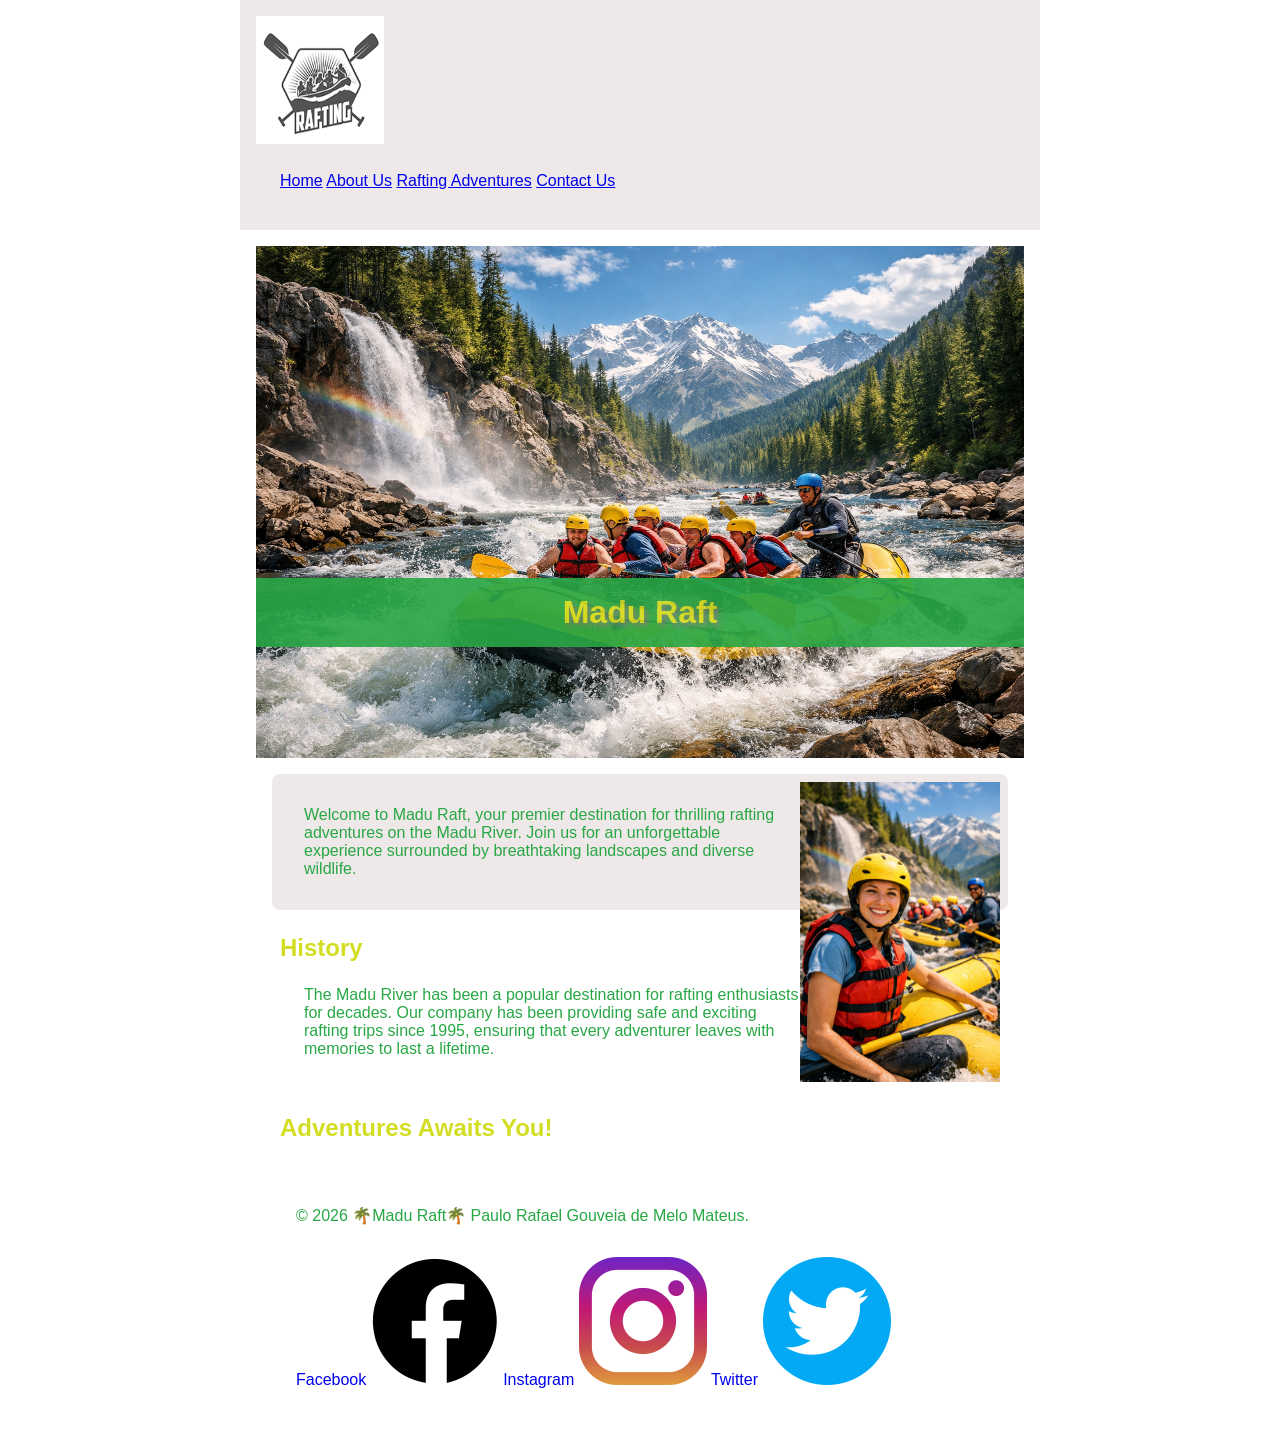
==== wwr/about.html @ ac252ab7 "-commit all" ====
<!doctype html>
<html lang="en"> 
    <link rel="stylesheet" href="styles/rafting.css">
    <head>
  <meta charset="utf-8">
  <meta name="viewport" content="width=device-width, initial-scale=1">
  <title>Madu Raft</title>
  <meta name="description" content="Rafting adventures on the Madu River.">
  <META NAME="AUTHOR" CONTENT="Paulo Rafael Gouveia de Melo Mateus">
    </head>
    <body>
        <header>
            <img src="images/rafting.png" alt="HTML Layout Logo" width="128" height="128">
               <nav>
                <a href="index.html">Home</a>
                <a href="about.html">About Us</a>
                <a href="trips.html">Rafting Adventures</a>
                <a href="contact.html">Contact Us</a>
        </nav>
        </header>
     
        <main>
            <div class="hero">
                <img src="images/hero.png" alt="Madu River Rafting" width="700">
                    <h1>Madu Raft</h1>
                    <article>
                        <img src="images/joy.png" alt="Rafting Adventure" width="200">
                        <p>Welcome to Madu Raft, your premier destination for thrilling rafting adventures on the Madu River. Join us for an unforgettable experience surrounded by breathtaking landscapes and diverse wildlife.</p>
                    </article>
            </div>
                        <section>
                <h2>History</h2>
                <p>The Madu River has been a popular destination for rafting enthusiasts for decades. Our company has been providing safe and exciting rafting trips since 1995, ensuring that every adventurer leaves with memories to last a lifetime.</p>
                        </section>

        <section>
                <h2>Adventures Awaits You!</h2>
            </section>
        <footer>
            <p>&copy; 2026 🌴Madu Raft🌴 Paulo Rafael Gouveia de Melo Mateus.</p>
                 <nav class="socialmedia">
                <a href="https://www.facebook.com">Facebook</a>
                <img src="images/facebook_2175193.png" alt="Facebook Logo" width="128" height="128">
                <a href="https://www.instagram.com">Instagram</a>
                <img src="images/instagram_174855.png" alt="Instagram logo" width="128" height="128">
                <a href="https://www.twitter.com">Twitter</a>
                <img src="images/twitter_3670151.png" alt="Twitter logo" width="128" height="128">
        </nav>
        </footer>
---- wwr/styles/rafting.css ----
:root {
    --primary-color: #007bff;
    --secondary-color: #efe8e8;
    --accent1-color: #28a745;
    --accent2-color: #d3dd21;
    --heading-font: 'Arial', sans-serif;
    --bodyfont: Arial, Helvetica, sans-serif;
}

*{
    margin: 0;
    padding: 0;
    box-sizing: border-box;
}

header {
    background-color: var(--secondary-color);
    color: var(--accent1-color);
    text-decoration: none;
    color: var(--accent1-color);
}

body {
    font-family: var(--bodyfont);
    color: var(--accent1-color);
}

header, main, footer {
    max-width: 800px;
    margin: auto;
    padding: 1rem;
}

h1, h2, h3 {
    font-family: var(--heading-font);
    color: var(--accent2-color);
}   

nav, p, section, article {
    margin: 16px;
    padding: 8px;
}

.socialmedia a {
    text-decoration:none;
}

.hero {
    position: relative;
}

.hero img   {
    display: block;
    width: 100%;
    height: auto;
    object-fit: cover;
}

h1 {
    position: absolute;
    top: 50%;
    width: 100%;
    padding: 16px;
    text-align: center;
    opacity: 0.9;
    background-color: var(--accent1-color);
    text-shadow: 3px 3px 5px #777;
}

article {
    margin: 16px;
    padding: 8px;
    background-color: var(--secondary-color);
    color: var(--accent1-color);
    border-radius: 8px;
}

.hero article img{
    float: right;
    width: 200px;
}
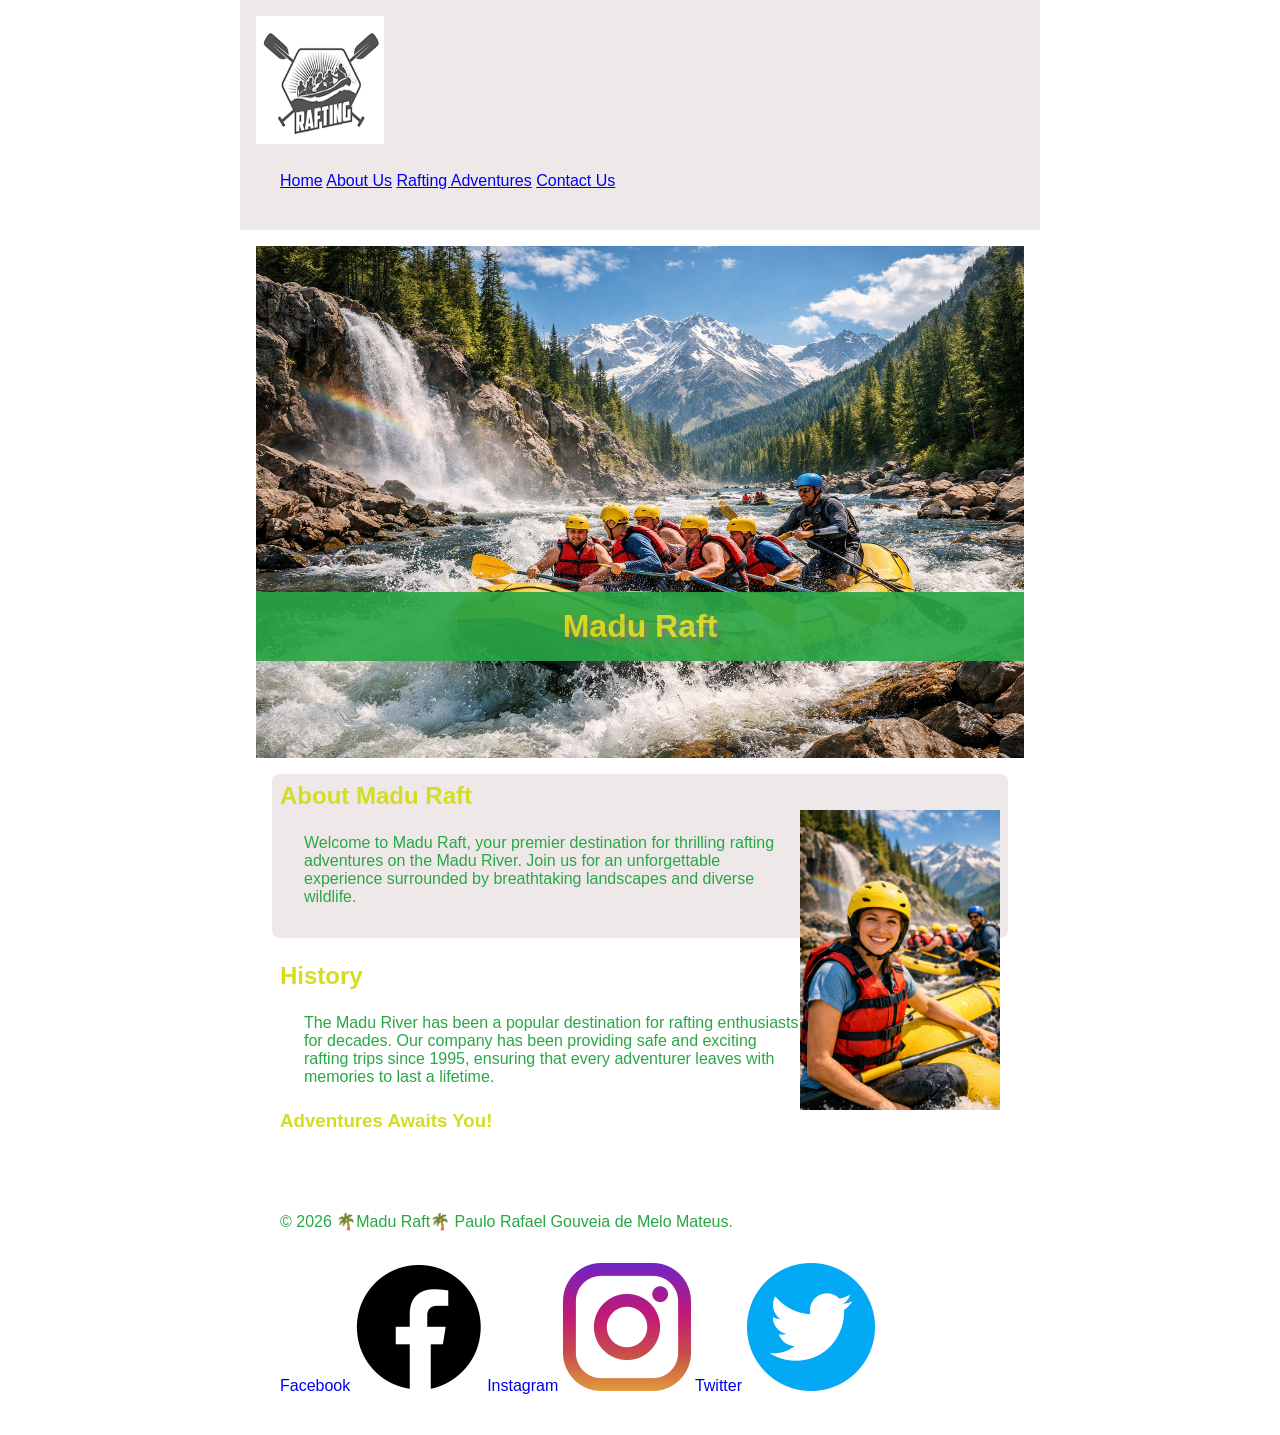
==== commit 1e00af15: "commit all" ====
--- a/wwr/about.html
+++ b/wwr/about.html
@@ -1,50 +1,59 @@
 <!doctype html>
-<html lang="en"> 
+<html lang="en">
+
+<head>
+    <meta charset="utf-8">
+    <meta name="viewport" content="width=device-width, initial-scale=1">
+    <title>Madu Raft</title>
+    <meta name="description" content="Rafting adventures on the Madu River.">
+    <meta name="author" content="Paulo Rafael Gouveia de Melo Mateus">
     <link rel="stylesheet" href="styles/rafting.css">
-    <head>
-  <meta charset="utf-8">
-  <meta name="viewport" content="width=device-width, initial-scale=1">
-  <title>Madu Raft</title>
-  <meta name="description" content="Rafting adventures on the Madu River.">
-  <META NAME="AUTHOR" CONTENT="Paulo Rafael Gouveia de Melo Mateus">
-    </head>
-    <body>
-        <header>
-            <img src="images/rafting.png" alt="HTML Layout Logo" width="128" height="128">
-               <nav>
-                <a href="index.html">Home</a>
-                <a href="about.html">About Us</a>
-                <a href="trips.html">Rafting Adventures</a>
-                <a href="contact.html">Contact Us</a>
+</head>
+
+<body>
+    <header>
+        <img src="images/rafting.png" alt="HTML Layout Logo" width="128" height="128">
+        <nav>
+            <a href="index.html">Home</a>
+            <a href="about.html">About Us</a>
+            <a href="trips.html">Rafting Adventures</a>
+            <a href="contact.html">Contact Us</a>
         </nav>
-        </header>
-     
-        <main>
-            <div class="hero">
-                <img src="images/hero.png" alt="Madu River Rafting" width="700">
-                    <h1>Madu Raft</h1>
-                    <article>
-                        <img src="images/joy.png" alt="Rafting Adventure" width="200">
-                        <p>Welcome to Madu Raft, your premier destination for thrilling rafting adventures on the Madu River. Join us for an unforgettable experience surrounded by breathtaking landscapes and diverse wildlife.</p>
-                    </article>
-            </div>
-                        <section>
-                <h2>History</h2>
-                <p>The Madu River has been a popular destination for rafting enthusiasts for decades. Our company has been providing safe and exciting rafting trips since 1995, ensuring that every adventurer leaves with memories to last a lifetime.</p>
-                        </section>
+    </header>
 
+    <main>
+        <div class="hero">
+            <img src="images/hero.png" alt="Madu River Rafting" width="700">
+            <h1>Madu Raft</h1>
+            <article>
+                <h2>About Madu Raft</h2>
+                <img src="images/joy.png" alt="Rafting Adventure" width="200">
+                <p>Welcome to Madu Raft, your premier destination for thrilling rafting adventures on the Madu River.
+                    Join us for an unforgettable experience surrounded by breathtaking landscapes and diverse wildlife.
+                </p>
+            </article>
+        </div>
         <section>
-                <h2>Adventures Awaits You!</h2>
-            </section>
-        <footer>
-            <p>&copy; 2026 🌴Madu Raft🌴 Paulo Rafael Gouveia de Melo Mateus.</p>
-                 <nav class="socialmedia">
-                <a href="https://www.facebook.com">Facebook</a>
-                <img src="images/facebook_2175193.png" alt="Facebook Logo" width="128" height="128">
-                <a href="https://www.instagram.com">Instagram</a>
-                <img src="images/instagram_174855.png" alt="Instagram logo" width="128" height="128">
-                <a href="https://www.twitter.com">Twitter</a>
-                <img src="images/twitter_3670151.png" alt="Twitter logo" width="128" height="128">
+            <h2>History</h2>
+            <p>The Madu River has been a popular destination for rafting enthusiasts for decades. Our company has been
+                providing safe and exciting rafting trips since 1995, ensuring that every adventurer leaves with
+                memories
+                to last a lifetime.</p>
+
+            <h3>Adventures Awaits You!</h3>
+        </section>
+    </main>
+    <footer>
+        <p>&copy; 2026 🌴Madu Raft🌴 Paulo Rafael Gouveia de Melo Mateus.</p>
+        <nav class="socialmedia">
+            <a href="https://www.facebook.com">Facebook</a>
+            <img src="images/facebook_2175193.png" alt="Facebook Logo" width="128" height="128">
+            <a href="https://www.instagram.com">Instagram</a>
+            <img src="images/instagram_174855.png" alt="Instagram logo" width="128" height="128">
+            <a href="https://www.twitter.com">Twitter</a>
+            <img src="images/twitter_3670151.png" alt="Twitter logo" width="128" height="128">
         </nav>
-        </footer>       
-        +    </footer>
+</body>
+
+</html>
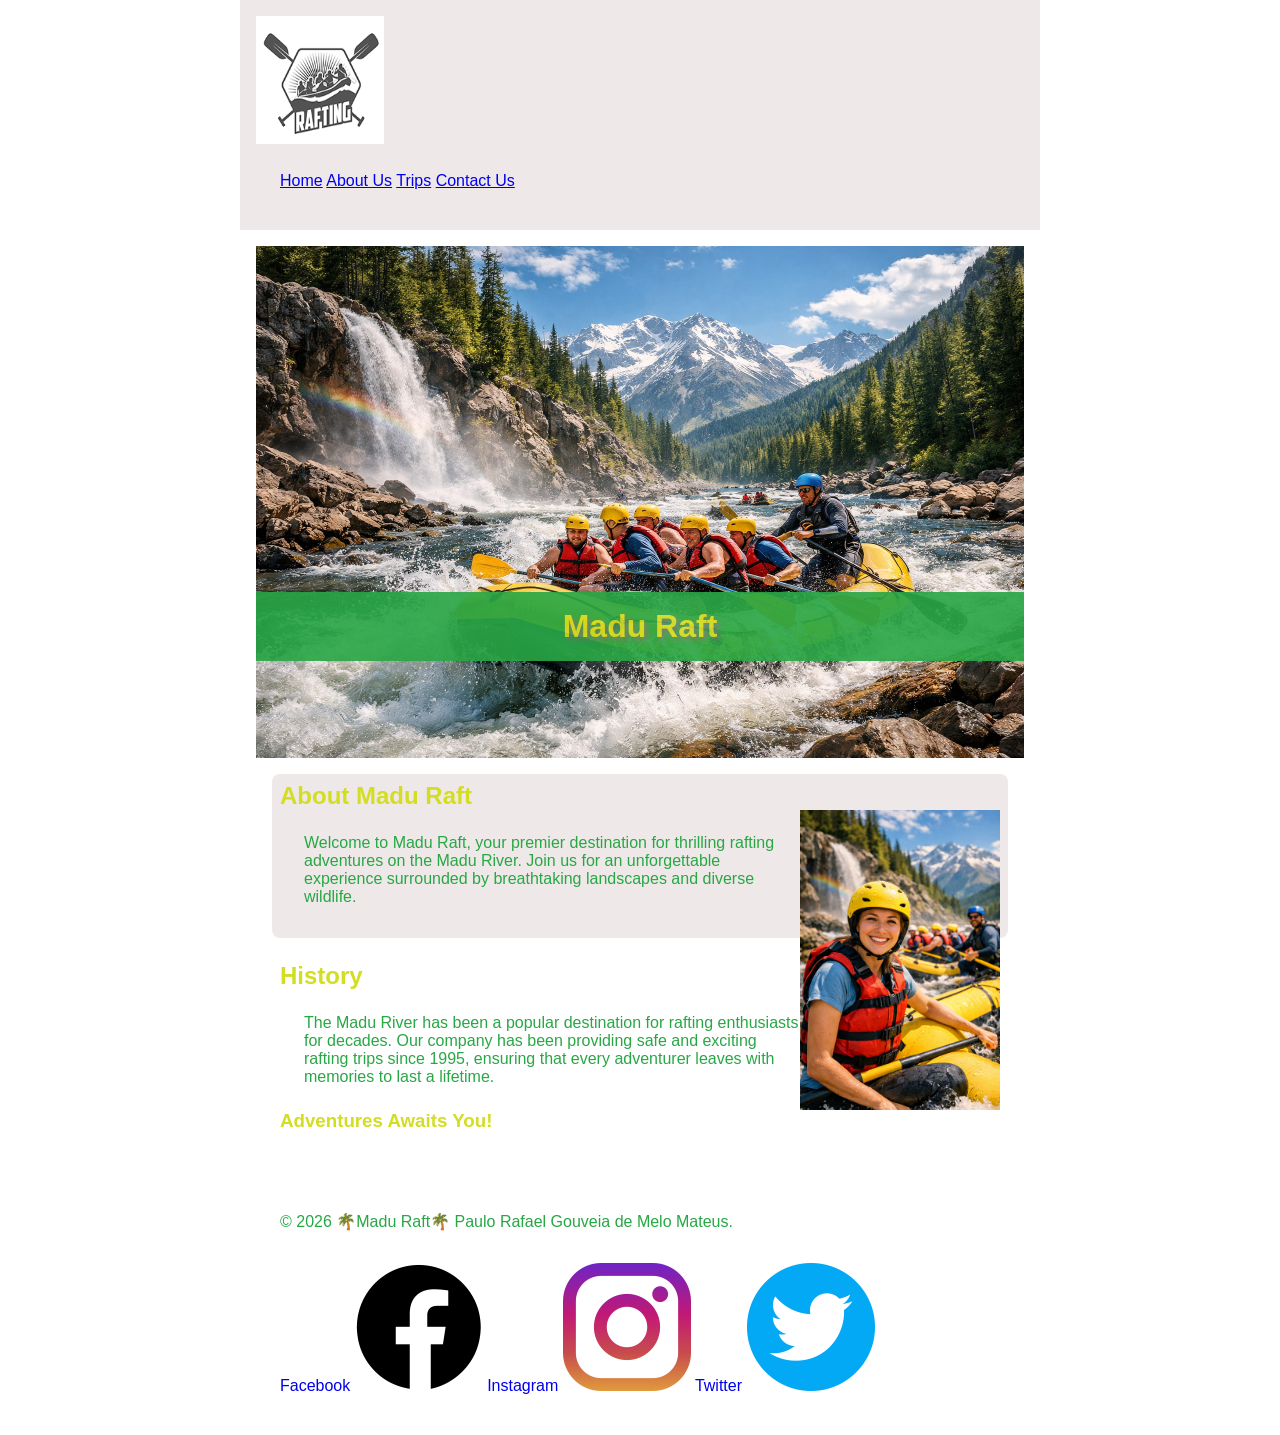
==== commit 1604682a: "commit all" ====
--- a/wwr/about.html
+++ b/wwr/about.html
@@ -4,7 +4,7 @@
 <head>
     <meta charset="utf-8">
     <meta name="viewport" content="width=device-width, initial-scale=1">
-    <title>Madu Raft</title>
+    <title>About Us — Madu Raft</title>
     <meta name="description" content="Rafting adventures on the Madu River.">
     <meta name="author" content="Paulo Rafael Gouveia de Melo Mateus">
     <link rel="stylesheet" href="styles/rafting.css">
@@ -16,7 +16,7 @@
         <nav>
             <a href="index.html">Home</a>
             <a href="about.html">About Us</a>
-            <a href="trips.html">Rafting Adventures</a>
+            <a href="trips.html">Trips</a>
             <a href="contact.html">Contact Us</a>
         </nav>
     </header>
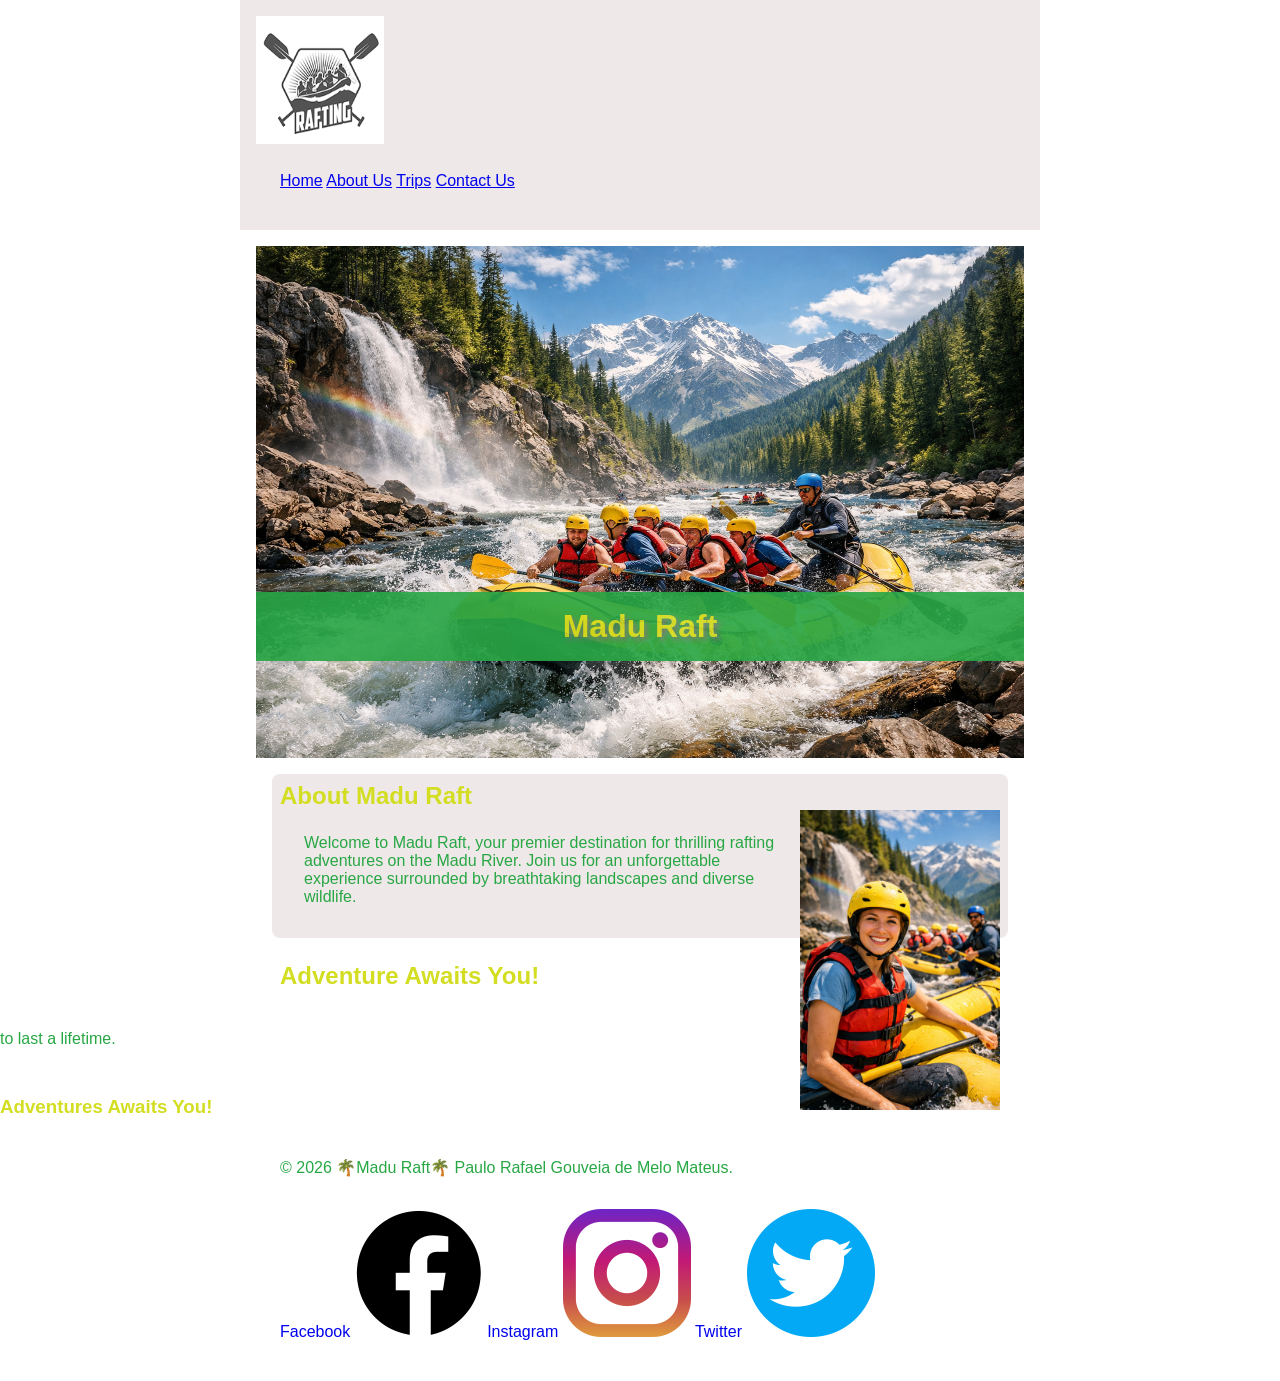
==== commit 068cef8c: "commit all" ====
--- a/wwr/about.html
+++ b/wwr/about.html
@@ -33,15 +33,15 @@
                 </p>
             </article>
         </div>
+        </section>
         <section>
-            <h2>History</h2>
-            <p>The Madu River has been a popular destination for rafting enthusiasts for decades. Our company has been
-                providing safe and exciting rafting trips since 1995, ensuring that every adventurer leaves with
-                memories
-                to last a lifetime.</p>
+            <h2>Adventure Awaits You!</h2>
+        </section>
+    </main>
+    to last a lifetime.</p>
 
-            <h3>Adventures Awaits You!</h3>
-        </section>
+    <h3>Adventures Awaits You!</h3>
+    </section>
     </main>
     <footer>
         <p>&copy; 2026 🌴Madu Raft🌴 Paulo Rafael Gouveia de Melo Mateus.</p>
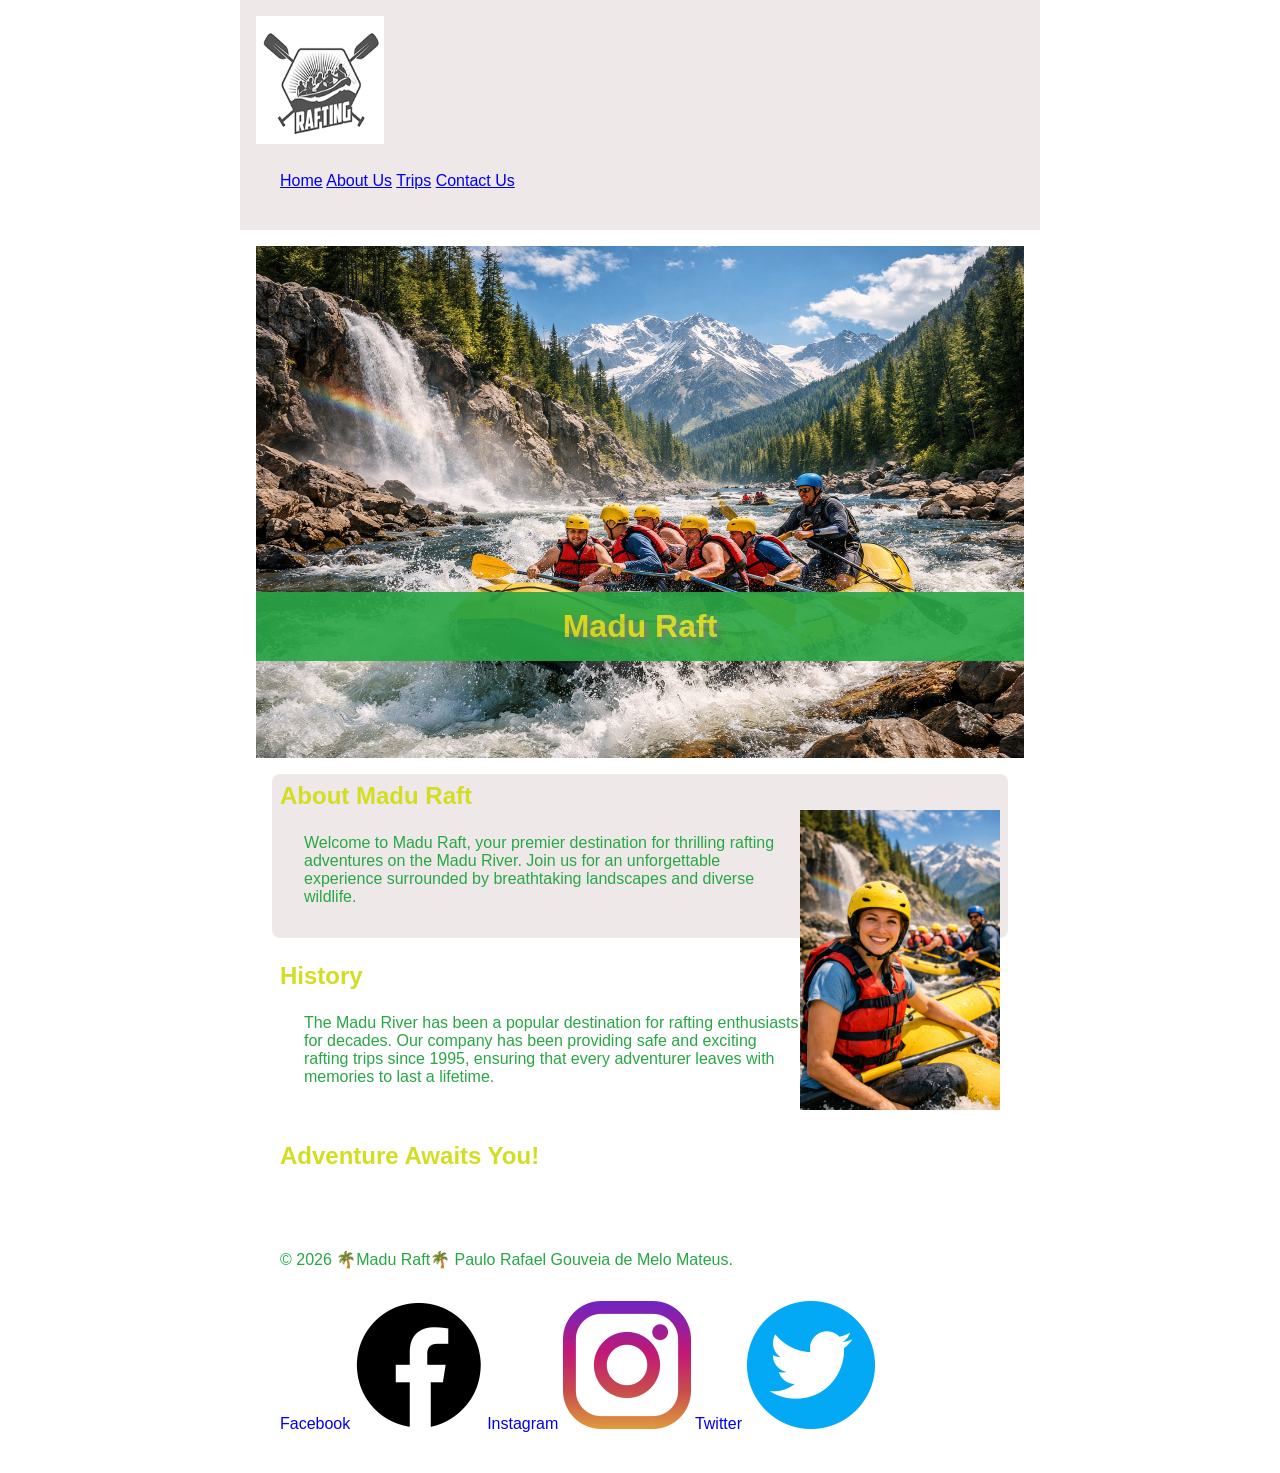
==== commit 1b01c303: "commit all" ====
--- a/wwr/about.html
+++ b/wwr/about.html
@@ -33,15 +33,16 @@
                 </p>
             </article>
         </div>
+        <section>
+            <h2>History</h2>
+            <p>The Madu River has been a popular destination for rafting enthusiasts for decades. Our company has been
+                providing safe and exciting rafting trips since 1995, ensuring that every adventurer leaves with
+                memories
+                to last a lifetime.</p>
         </section>
         <section>
             <h2>Adventure Awaits You!</h2>
         </section>
-    </main>
-    to last a lifetime.</p>
-
-    <h3>Adventures Awaits You!</h3>
-    </section>
     </main>
     <footer>
         <p>&copy; 2026 🌴Madu Raft🌴 Paulo Rafael Gouveia de Melo Mateus.</p>
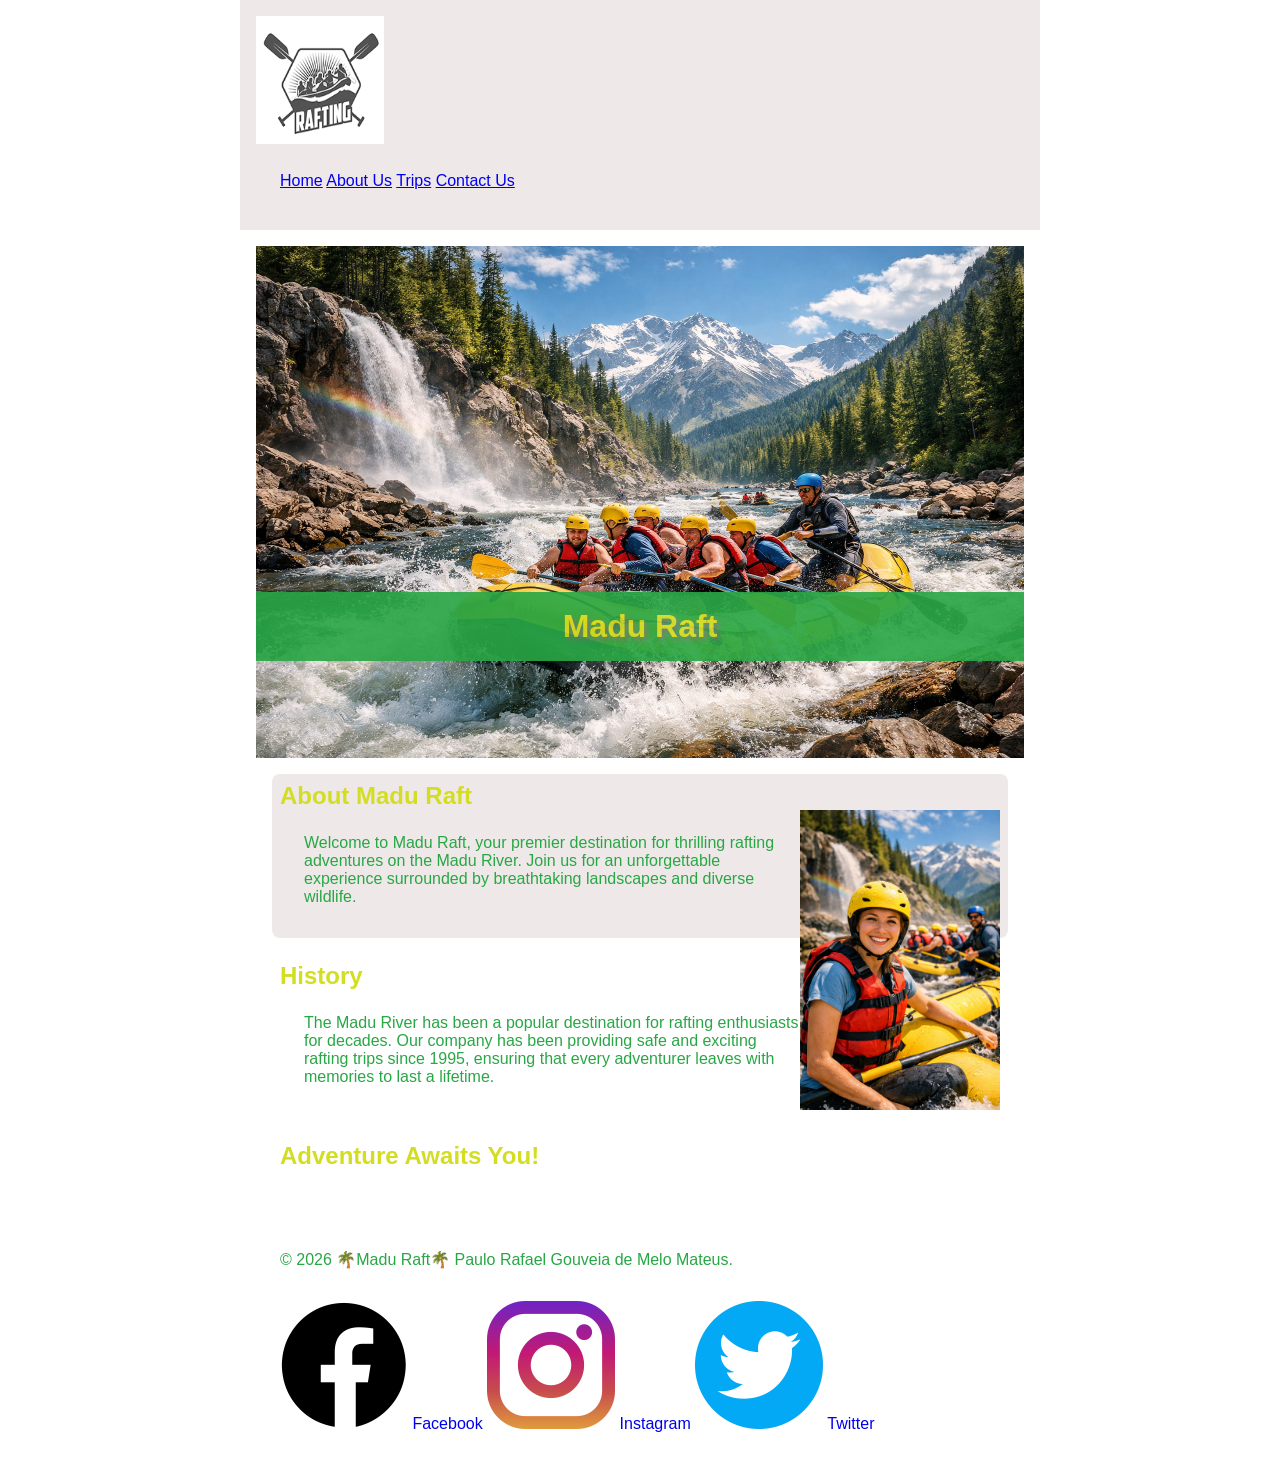
==== commit 57f601d7: "commit all" ====
--- a/wwr/about.html
+++ b/wwr/about.html
@@ -5,7 +5,8 @@
     <meta charset="utf-8">
     <meta name="viewport" content="width=device-width, initial-scale=1">
     <title>About Us — Madu Raft</title>
-    <meta name="description" content="Rafting adventures on the Madu River.">
+    <meta name="description"
+        content="About Madu Raft — experienced river guides offering safe, guided rafting trips on the scenic Madu River for families and adventurers.">
     <meta name="author" content="Paulo Rafael Gouveia de Melo Mateus">
     <link rel="stylesheet" href="styles/rafting.css">
 </head>
@@ -47,12 +48,18 @@
     <footer>
         <p>&copy; 2026 🌴Madu Raft🌴 Paulo Rafael Gouveia de Melo Mateus.</p>
         <nav class="socialmedia">
-            <a href="https://www.facebook.com">Facebook</a>
-            <img src="images/facebook_2175193.png" alt="Facebook Logo" width="128" height="128">
-            <a href="https://www.instagram.com">Instagram</a>
-            <img src="images/instagram_174855.png" alt="Instagram logo" width="128" height="128">
-            <a href="https://www.twitter.com">Twitter</a>
-            <img src="images/twitter_3670151.png" alt="Twitter logo" width="128" height="128">
+            <a href="https://www.facebook.com">
+                <img src="images/facebook_2175193.png" alt="Facebook Logo" width="128" height="128">
+                Facebook
+            </a>
+            <a href="https://www.instagram.com">
+                <img src="images/instagram_174855.png" alt="Instagram logo" width="128" height="128">
+                Instagram
+            </a>
+            <a href="https://www.twitter.com">
+                <img src="images/twitter_3670151.png" alt="Twitter logo" width="128" height="128">
+                Twitter
+            </a>
         </nav>
     </footer>
 </body>
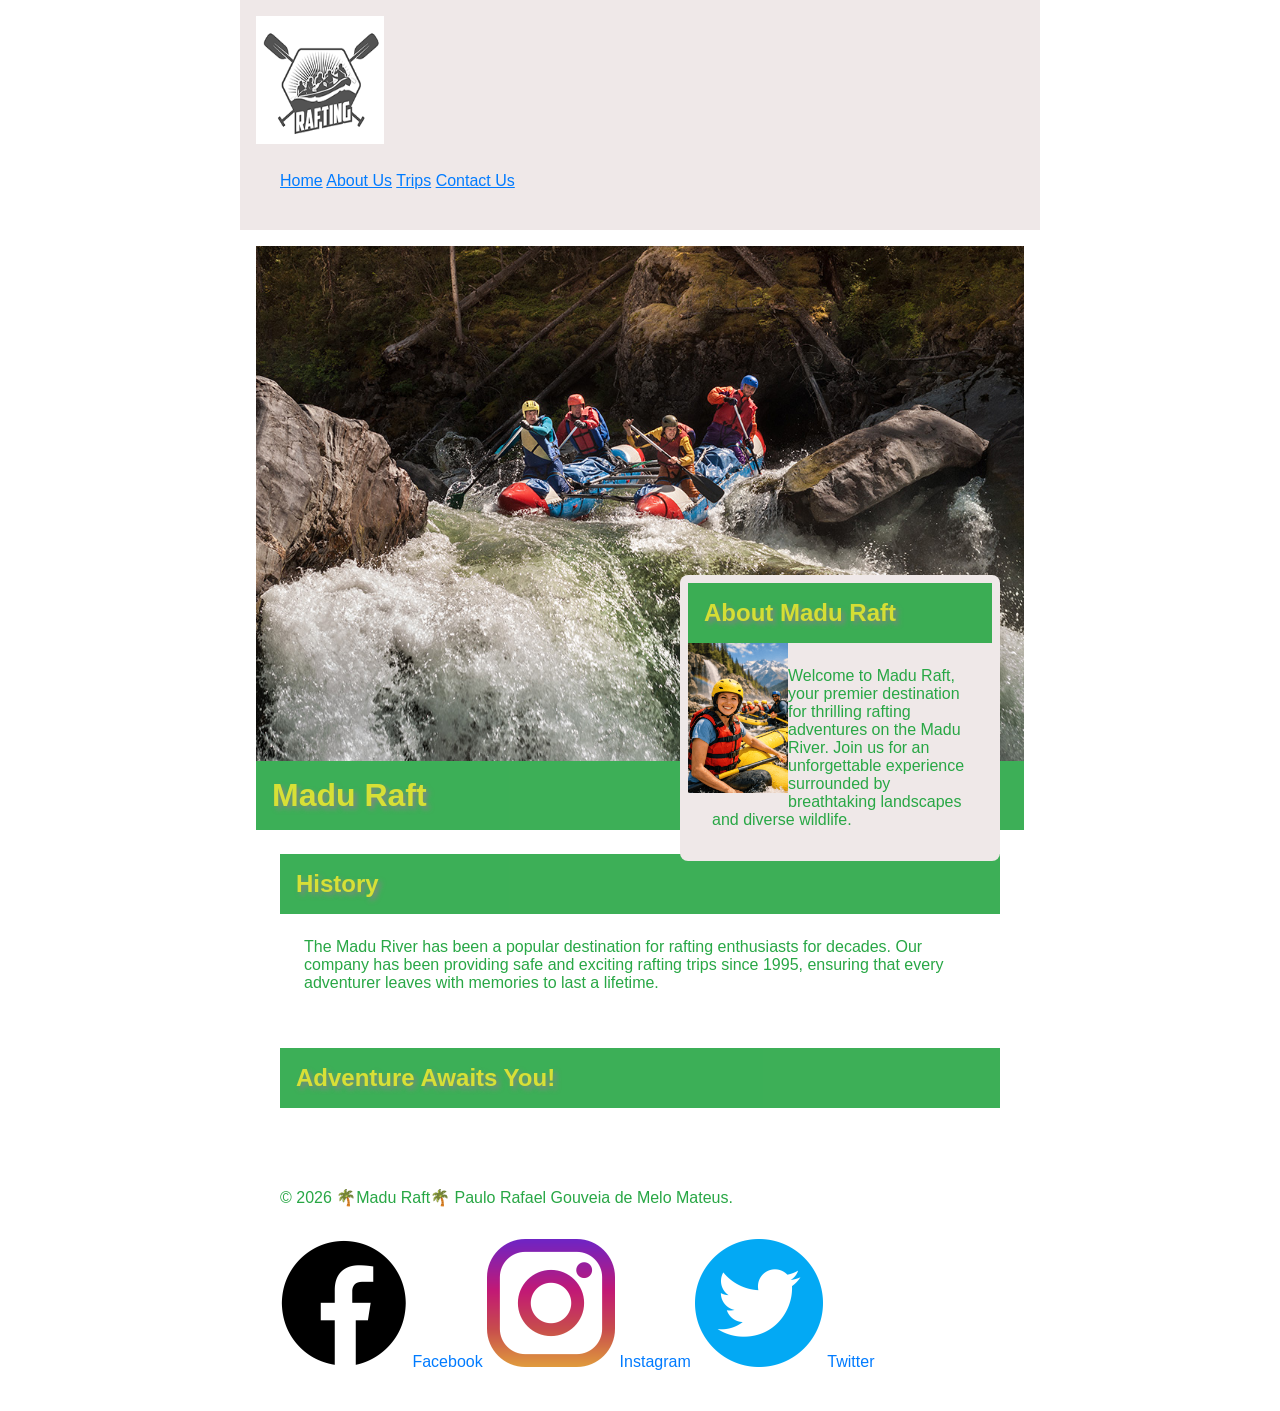
==== commit b694f375: "commit all" ====
--- a/wwr/about.html
+++ b/wwr/about.html
@@ -24,7 +24,7 @@
 
     <main>
         <div class="hero">
-            <img src="images/hero.png" alt="Madu River Rafting" width="700">
+            <img src="images/hero.jpg" alt="Madu River Rafting" width="700">
             <h1>Madu Raft</h1>
             <article>
                 <h2>About Madu Raft</h2>
--- a/wwr/styles/rafting.css
+++ b/wwr/styles/rafting.css
@@ -7,7 +7,7 @@
     --bodyfont: Arial, Helvetica, sans-serif;
 }
 
-*{
+* {
     margin: 0;
     padding: 0;
     box-sizing: border-box;
@@ -25,57 +25,105 @@
     color: var(--accent1-color);
 }
 
-header, main, footer {
+header,
+main,
+footer {
     max-width: 800px;
     margin: auto;
     padding: 1rem;
 }
 
-h1, h2, h3 {
+h1,
+h2,
+h3 {
     font-family: var(--heading-font);
     color: var(--accent2-color);
-}   
+}
 
-nav, p, section, article {
+nav,
+p,
+section,
+article {
     margin: 16px;
     padding: 8px;
 }
 
 .socialmedia a {
-    text-decoration:none;
+    text-decoration: none;
+}
+
+nav a {
+    color: var(--primary-color);
+}
+
+.socialmedia a {
+    color: var(--primary-color);
 }
 
 .hero {
     position: relative;
 }
 
-.hero img   {
+.hero img {
     display: block;
     width: 100%;
     height: auto;
     object-fit: cover;
 }
 
+.hero article {
+    position: absolute;
+    top: 55%;
+    right: 16px;
+    width: 320px;
+    z-index: 2;
+}
+
 h1 {
-    position: absolute;
+    position: relative;
     top: 50%;
     width: 100%;
     padding: 16px;
-    text-align: center;
+    text-align: left;
     opacity: 0.9;
     background-color: var(--accent1-color);
     text-shadow: 3px 3px 5px #777;
 }
 
+h2 {
+    position: relative;
+    top: 50%;
+    width: 100%;
+    padding: 16px;
+    text-align: left;
+    opacity: 0.9;
+    background-color: var(--accent1-color);
+    text-shadow: 3px 3px 5px #777;
+
+}
+
+h3 {
+    position: relative;
+    top: 50%;
+    width: 100%;
+    padding: 16px;
+    text-align: left;
+    opacity: 0.9;
+    background-color: var(--accent1-color);
+    text-shadow: 3px 3px 5px #777;
+
+}
+
 article {
-    margin: 16px;
+    text-align: left;
+    margin: 8px;
     padding: 8px;
     background-color: var(--secondary-color);
     color: var(--accent1-color);
     border-radius: 8px;
 }
 
-.hero article img{
-    float: right;
-    width: 200px;
+.hero article img {
+    float: left;
+    width: 100px;
 }
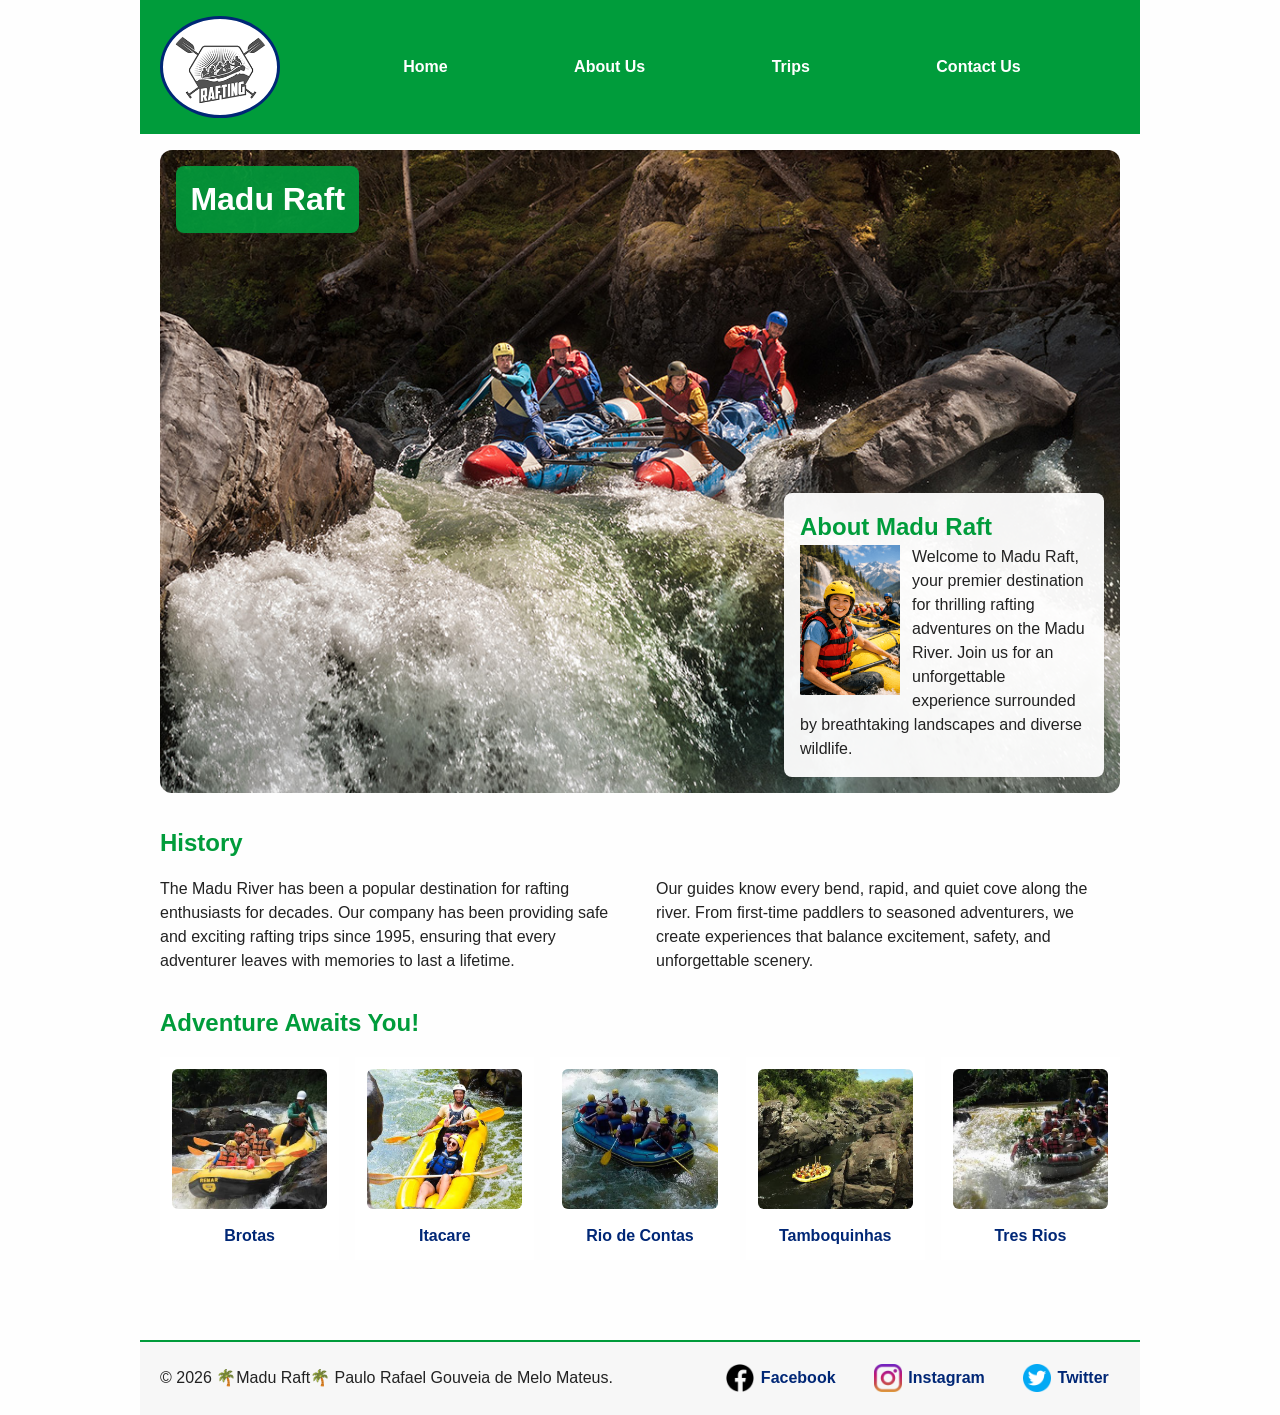
==== commit e23b6c25: "commit all" ====
--- a/wwr/about.html
+++ b/wwr/about.html
@@ -34,15 +34,40 @@
                 </p>
             </article>
         </div>
-        <section>
+        <section class="history">
             <h2>History</h2>
             <p>The Madu River has been a popular destination for rafting enthusiasts for decades. Our company has been
                 providing safe and exciting rafting trips since 1995, ensuring that every adventurer leaves with
-                memories
-                to last a lifetime.</p>
+                memories to last a lifetime.</p>
+            <p>Our guides know every bend, rapid, and quiet cove along the river. From first-time paddlers to seasoned
+                adventurers, we create experiences that balance excitement, safety, and unforgettable scenery.</p>
         </section>
-        <section>
+        <section class="adventures">
             <h2>Adventure Awaits You!</h2>
+            <div class="adventure-grid">
+                 <figure>
+                    <img src="images/brotas.jpg" alt="Brotas">
+                    <figcaption>Brotas</figcaption>
+                </figure>
+                <figure>
+                    <img src="images/itacare.jpg" alt="Itacare">
+                    <figcaption>Itacare</figcaption>
+                </figure>
+                <figure>
+                    <img src="images/riodecontas.jpg" alt="Rio de Contas">
+                    <figcaption>Rio de Contas</figcaption>
+                </figure>
+                 <figure>
+                    <img src="images/tamboquinhas.jpg" alt="Tamboquinhas">
+                    <figcaption>Tamboquinhas</figcaption>
+                </figure>
+                <figure>
+                    <img src="images/tresrios.jpg" alt="Tres Rios">
+                    <figcaption>Tres Rios</figcaption>
+                </figure>
+               
+               
+            </div>
         </section>
     </main>
     <footer>
--- a/wwr/styles/rafting.css
+++ b/wwr/styles/rafting.css
@@ -1,129 +1,205 @@
 :root {
-    --primary-color: #007bff;
-    --secondary-color: #efe8e8;
-    --accent1-color: #28a745;
-    --accent2-color: #d3dd21;
-    --heading-font: 'Arial', sans-serif;
-    --bodyfont: Arial, Helvetica, sans-serif;
+    --green: #009c3b;
+    --yellow: #ffdf00;
+    --blue: #002776;
+    --cream: #fefefe;
+    --text: #222222;
 }
 
 * {
+    box-sizing: border-box;
     margin: 0;
     padding: 0;
-    box-sizing: border-box;
-}
-
-header {
-    background-color: var(--secondary-color);
-    color: var(--accent1-color);
-    text-decoration: none;
-    color: var(--accent1-color);
 }
 
 body {
-    font-family: var(--bodyfont);
-    color: var(--accent1-color);
+    font-family: Arial, Helvetica, sans-serif;
+    line-height: 1.5;
+    color: var(--text);
+    background-color: var(--cream);
 }
 
 header,
 main,
 footer {
-    max-width: 800px;
-    margin: auto;
-    padding: 1rem;
+    max-width: 1000px;
+    margin: 0 auto;
+    padding: 1rem 1.25rem;
+}
+
+header {
+    display: grid;
+    grid-template-columns: auto 1fr;
+    align-items: center;
+    gap: 1.5rem;
+    background: var(--green);
+}
+
+header img {
+    width: 120px;
+    height: auto;
+    border-radius: 50%;
+    border: 3px solid var(--blue);
+    background-color: white;
+    padding: 0.3rem;
+}
+
+nav {
+    display: flex;
+    justify-content: space-evenly;
+    align-items: center;
+    flex-wrap: wrap;
+    gap: 1rem;
+}
+
+nav a {
+    color: white;
+    text-decoration: none;
+    font-weight: bold;
+    padding: 0.4rem 0.7rem;
+}
+
+nav a:hover {
+    background-color: var(--blue);
+    border-radius: 6px;
 }
 
 h1,
 h2,
 h3 {
-    font-family: var(--heading-font);
-    color: var(--accent2-color);
-}
-
-nav,
-p,
-section,
-article {
-    margin: 16px;
-    padding: 8px;
-}
-
-.socialmedia a {
-    text-decoration: none;
-}
-
-nav a {
-    color: var(--primary-color);
-}
-
-.socialmedia a {
-    color: var(--primary-color);
+    color: var(--green);
 }
 
 .hero {
     position: relative;
-}
-
-.hero img {
+    margin-bottom: 2rem;
+}
+
+.hero>img {
     display: block;
     width: 100%;
     height: auto;
-    object-fit: cover;
+    border-radius: 12px;
+}
+
+.hero h1 {
+    position: absolute;
+    top: 1rem;
+    left: 1rem;
+    background: rgba(0, 156, 59, 0.9);
+    color: white;
+    padding: 0.6rem 0.9rem;
+    border-radius: 8px;
 }
 
 .hero article {
     position: absolute;
-    top: 55%;
-    right: 16px;
+    bottom: 1rem;
+    right: 1rem;
     width: 320px;
-    z-index: 2;
-}
-
-h1 {
-    position: relative;
-    top: 50%;
-    width: 100%;
-    padding: 16px;
-    text-align: left;
-    opacity: 0.9;
-    background-color: var(--accent1-color);
-    text-shadow: 3px 3px 5px #777;
-}
-
-h2 {
-    position: relative;
-    top: 50%;
-    width: 100%;
-    padding: 16px;
-    text-align: left;
-    opacity: 0.9;
-    background-color: var(--accent1-color);
-    text-shadow: 3px 3px 5px #777;
-
-}
-
-h3 {
-    position: relative;
-    top: 50%;
-    width: 100%;
-    padding: 16px;
-    text-align: left;
-    opacity: 0.9;
-    background-color: var(--accent1-color);
-    text-shadow: 3px 3px 5px #777;
-
-}
-
-article {
-    text-align: left;
-    margin: 8px;
-    padding: 8px;
-    background-color: var(--secondary-color);
-    color: var(--accent1-color);
+    background: rgba(255, 255, 255, 0.95);
+    padding: 1rem;
     border-radius: 8px;
 }
 
 .hero article img {
     float: left;
     width: 100px;
+    margin-right: 0.75rem;
+}
+
+.history {
+    display: grid;
+    grid-template-columns: 1fr 1fr;
+    gap: 1rem 2rem;
+    margin: 2rem 0;
+}
+
+.history h2 {
+    grid-column: 1 / -1;
+}
+
+.adventures {
+    margin: 2rem 0;
+}
+
+.adventure-grid {
+    display: grid;
+    grid-template-columns: repeat(5, 1fr);
+    gap: 1rem;
+    margin-top: 1rem;
+}
+
+.adventure-grid figure {
+    background-color: white;
+    padding: 0.75rem;
+    text-align: center;
+}
+
+.adventure-grid img {
+    width: 100%;
+    height: 140px;
+    object-fit: cover;
+    border-radius: 6px;
+    margin-bottom: 0.5rem;
+}
+
+.adventure-grid figcaption {
+    font-weight: bold;
+    color: var(--blue);
+}
+
+footer {
+    display: flex;
+    justify-content: space-between;
+    align-items: center;
+    gap: 1rem;
+    margin-top: 2rem;
+    padding-top: 1rem;
+    border-top: 2px solid var(--green);
+    background-color: #f7f7f7;
+}
+
+.socialmedia {
+    display: flex;
+    justify-content: flex-end;
+    align-items: center;
+    gap: 1rem;
+    flex-wrap: wrap;
+}
+
+.socialmedia a {
+    display: flex;
+    align-items: center;
+    gap: 0.4rem;
+    color: var(--blue);
+    text-decoration: none;
+    font-weight: bold;
+}
+
+.socialmedia img {
+    width: 28px;
+    height: 28px;
+}
+
+@media (max-width: 900px) {
+    .history {
+        grid-template-columns: 1fr;
+    }
+
+    .adventure-grid {
+        grid-template-columns: repeat(2, 1fr);
+    }
+}
+
+@media (max-width: 600px) {
+    header {
+        grid-template-columns: 1fr;
+        justify-items: center;
+        text-align: center;
+    }
+
+    .adventure-grid {
+        grid-template-columns: 1fr;
+    }
 }
